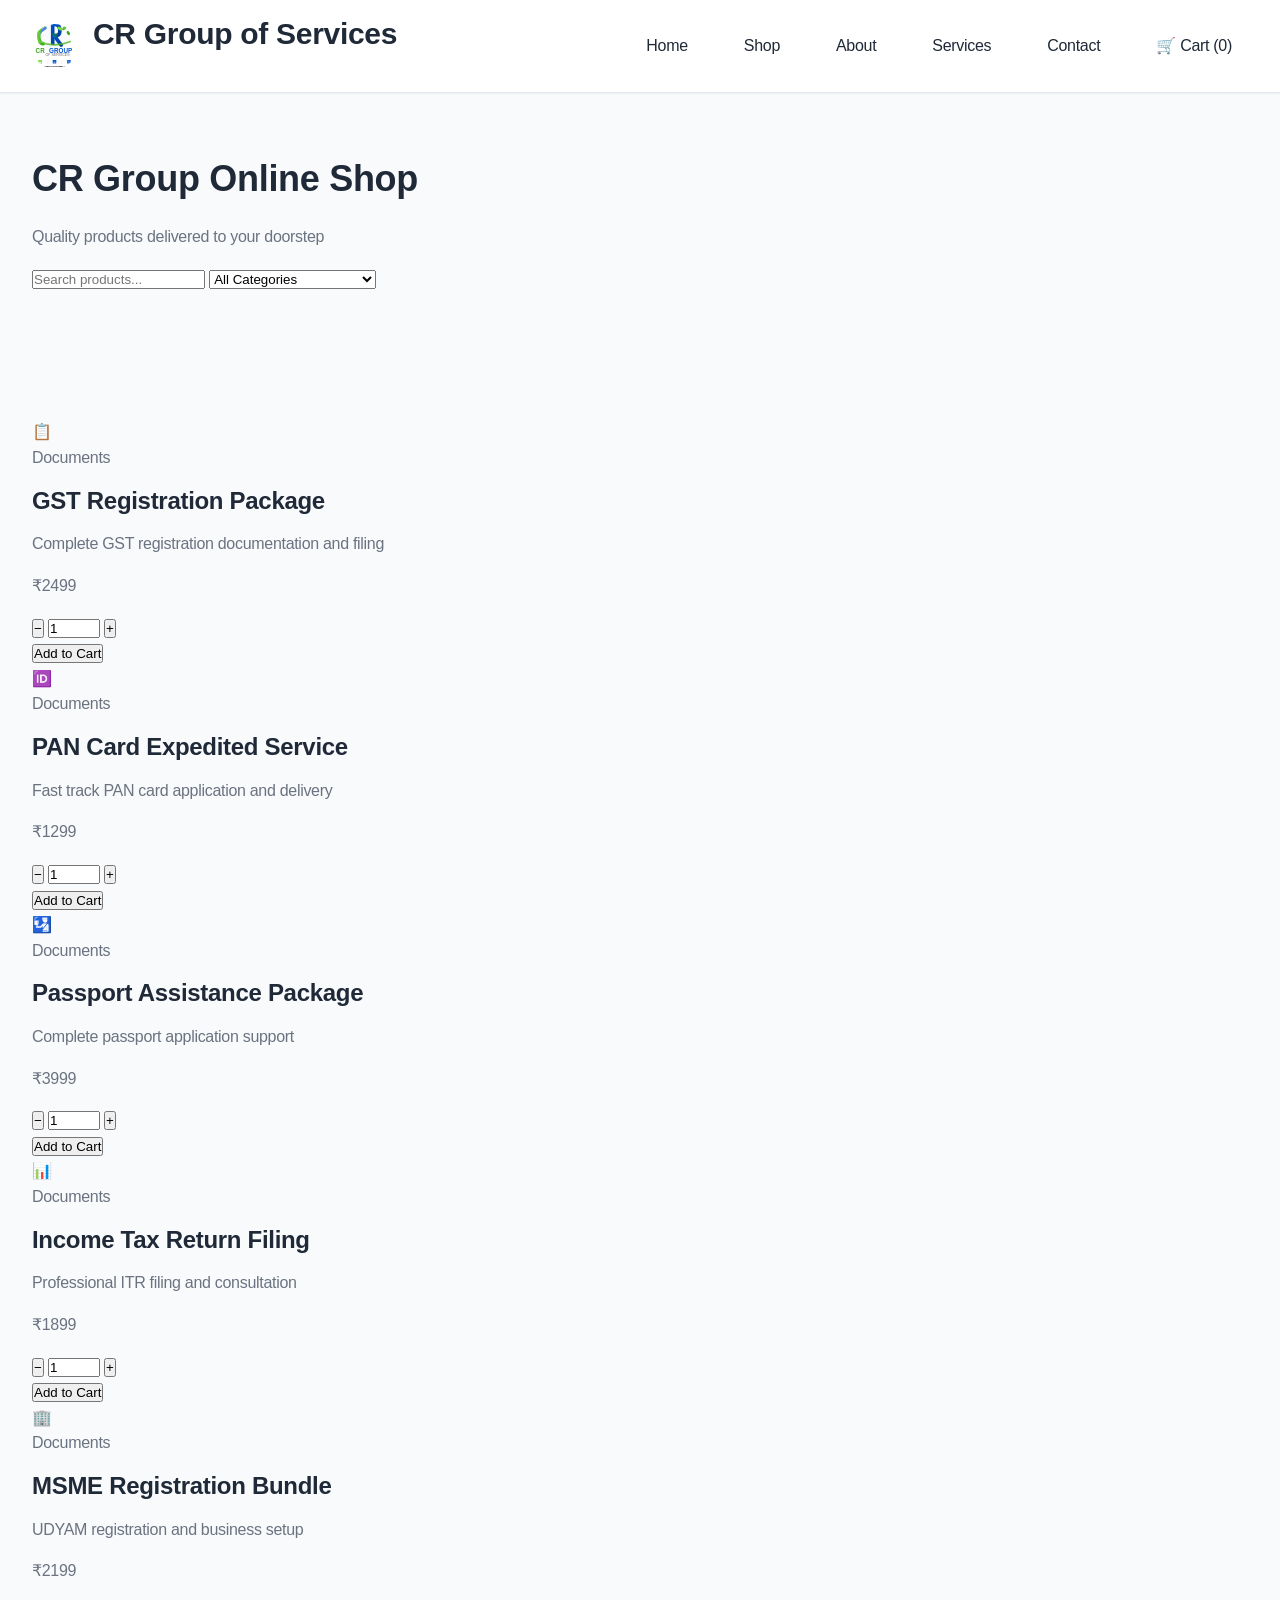
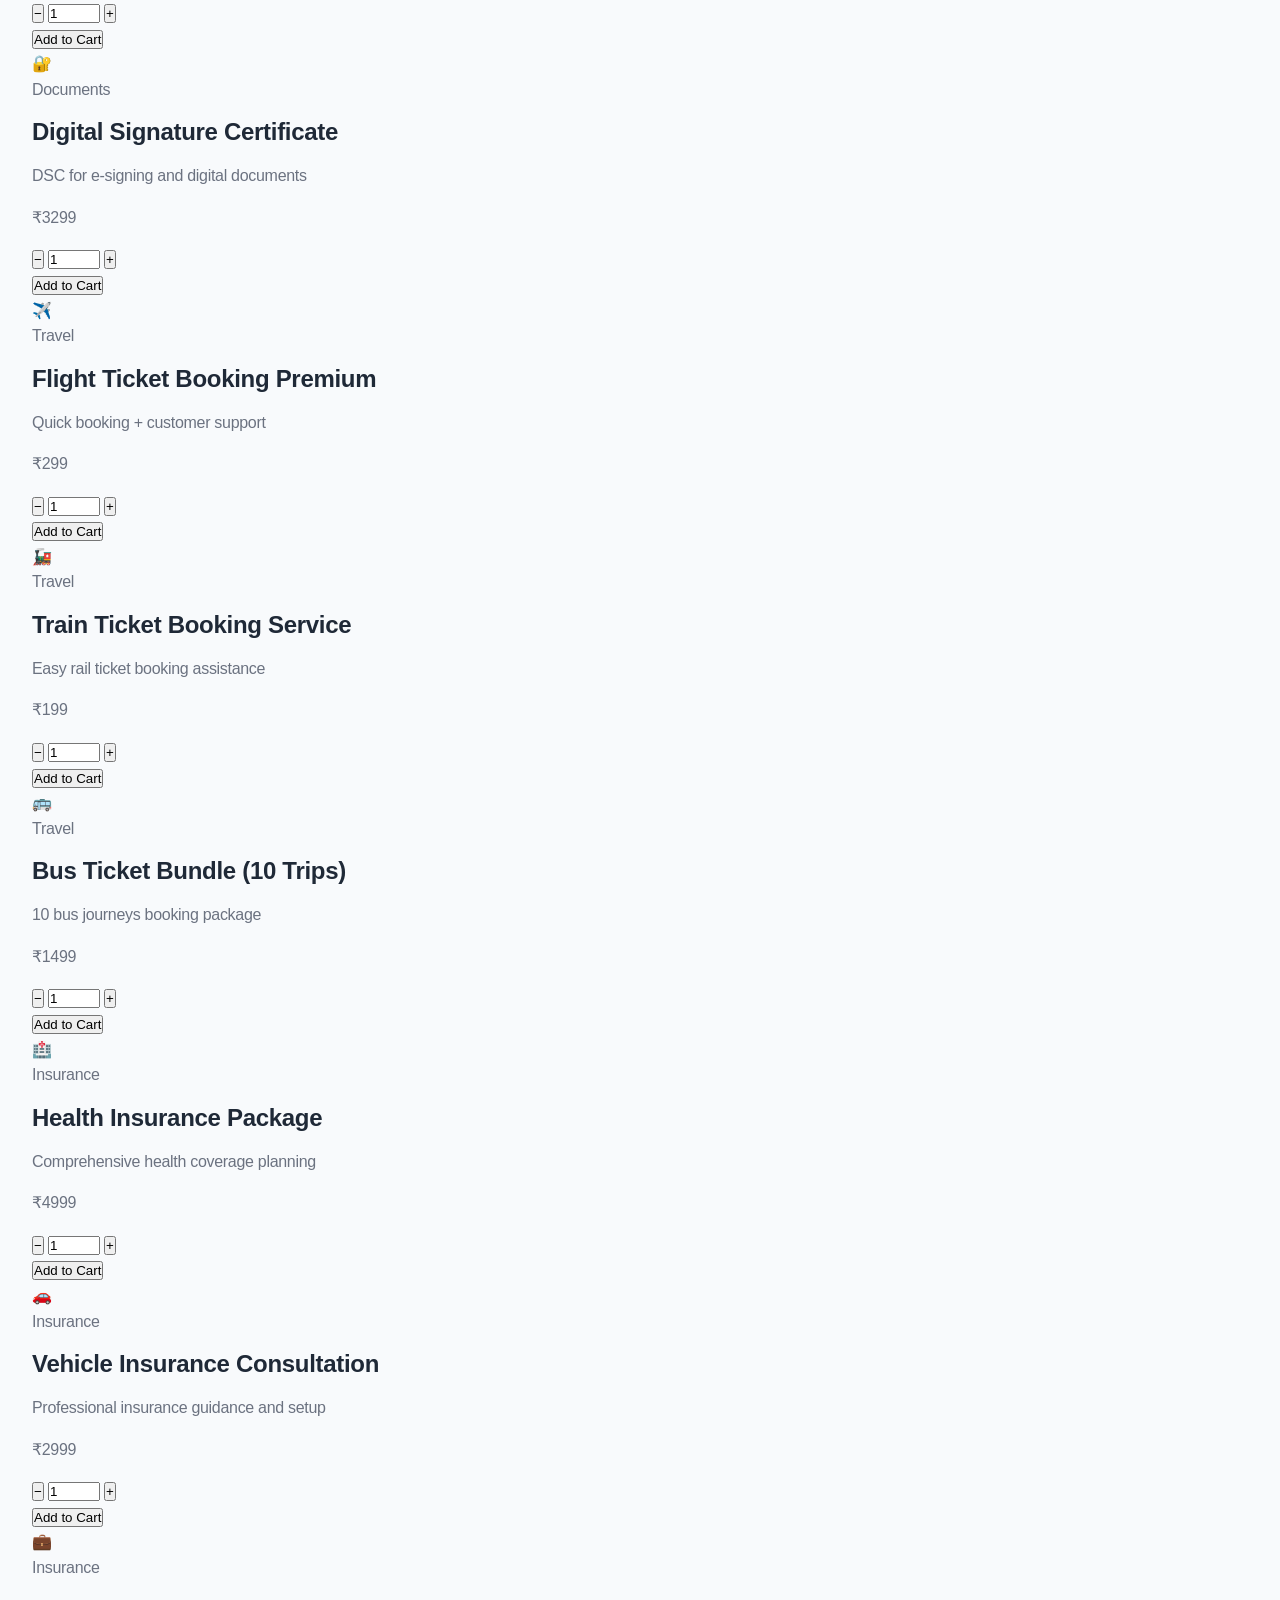
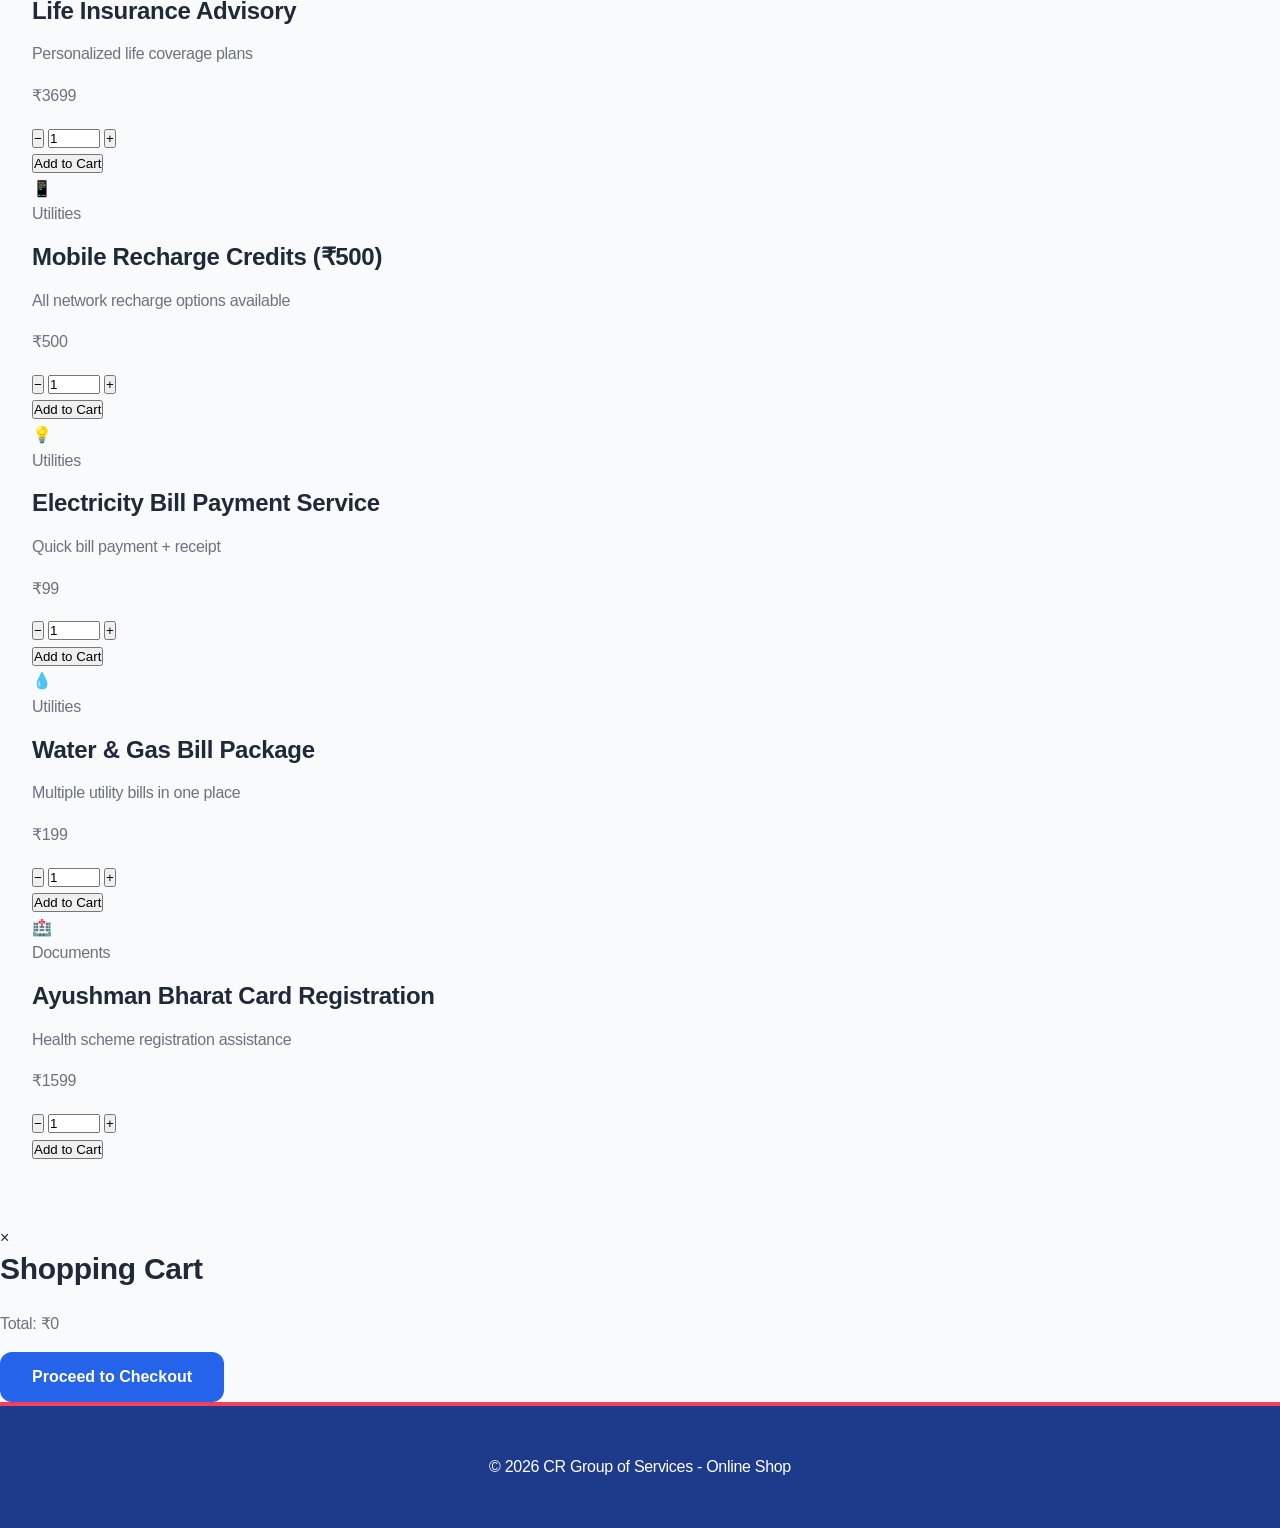
==== shop.html @ 5d63a28f "Add online shopping page with product listings and cart functionality" ====
<!DOCTYPE html>
<html lang="en">
<head>
<meta charset="UTF-8">
<meta name="viewport" content="width=device-width, initial-scale=1.0">
<title>Online Shop - CR Group of Services</title>
<link rel="stylesheet" href="style.css">
<link rel="stylesheet" href="shop.css">
</head>
<body>

<header>
    <div class="logo">
        <img src="logo.svg" alt="CR Group Logo">
        <h2>CR Group of Services</h2>
    </div>

    <nav>
        <a href="index.html">Home</a>
        <a href="shop.html">Shop</a>
        <a href="index.html#about">About</a>
        <a href="index.html#services">Services</a>
        <a href="index.html#contact">Contact</a>
        <a href="#" class="cart-link">🛒 Cart (<span id="cart-count">0</span>)</a>
    </nav>
</header>

<section class="shop-hero">
    <h1>CR Group Online Shop</h1>
    <p>Quality products delivered to your doorstep</p>
    
    <div class="search-filter">
        <input type="text" id="searchInput" placeholder="Search products..." class="search-box">
        <select id="categoryFilter" class="category-select">
            <option value="">All Categories</option>
            <option value="Documents">Government Documents</option>
            <option value="Travel">Travel & Tickets</option>
            <option value="Insurance">Insurance Services</option>
            <option value="Utilities">Utilities & Recharge</option>
        </select>
    </div>
</section>

<section class="shop-container">
    <div class="products-grid" id="productsGrid">
        <!-- Products will be loaded here by JavaScript -->
    </div>
</section>

<!-- Shopping Cart Modal -->
<div id="cartModal" class="modal">
    <div class="modal-content">
        <span class="close">&times;</span>
        <h2>Shopping Cart</h2>
        <div class="cart-items" id="cartItems">
            <!-- Cart items will be displayed here -->
        </div>
        <div class="cart-summary">
            <p class="cart-total">Total: ₹<span id="cartTotal">0</span></p>
            <button class="btn btn-primary" id="checkoutBtn">Proceed to Checkout</button>
        </div>
    </div>
</div>

<footer>
    © 2026 CR Group of Services - Online Shop
</footer>

<script src="shop.js"></script>

</body>
</html>
---- style.css ----
/* Professional Modern CSS - Inspired by Zepto & PayTM */

/* ============ CSS Variables ============ */
:root {
  /* Color Palette - Professional & Modern */
  --primary-blue: #1e3a8a;
  --primary-accent: #2563eb;
  --secondary-accent: #f43f5e;
  --success-green: #10b981;
  --warning-orange: #f97316;
  --light-grey: #f8fafc;
  --medium-grey: #e2e8f0;
  --dark-grey: #64748b;
  --text-dark: #1f2937;
  --text-light: #6b7280;
  --white: #ffffff;
  --shadow-sm: 0 1px 2px rgba(0, 0, 0, 0.05);
  --shadow-md: 0 4px 6px rgba(0, 0, 0, 0.1);
  --shadow-lg: 0 10px 25px rgba(0, 0, 0, 0.1);
  --transition: all 0.3s cubic-bezier(0.4, 0, 0.2, 1);

  /* Typography */
  --font-size-xs: 0.75rem;
  --font-size-sm: 0.875rem;
  --font-size-base: 1rem;
  --font-size-lg: 1.125rem;
  --font-size-xl: 1.25rem;
  --font-size-2xl: 1.5rem;
  --font-size-3xl: 1.875rem;
  --font-size-4xl: 2.25rem;

  --font-weight-regular: 400;
  --font-weight-medium: 500;
  --font-weight-semibold: 600;
  --font-weight-bold: 700;

  /* Spacing */
  --space-xs: 0.25rem;
  --space-sm: 0.5rem;
  --space-md: 1rem;
  --space-lg: 1.5rem;
  --space-xl: 2rem;
  --space-2xl: 3rem;
  --space-3xl: 4rem;

  /* Border Radius */
  --radius-sm: 0.375rem;
  --radius-md: 0.5rem;
  --radius-lg: 0.75rem;
  --radius-xl: 1rem;
  --radius-full: 9999px;
}

/* ============ Global Reset ============ */
* {
  margin: 0;
  padding: 0;
  box-sizing: border-box;
}

html {
  scroll-behavior: smooth;
  font-size: 16px;
}

body {
  font-family: -apple-system, BlinkMacSystemFont, 'Segoe UI', 'Roboto', 'Oxygen', 'Ubuntu', 'Cantarell', sans-serif;
  background-color: var(--light-grey);
  color: var(--text-dark);
  line-height: 1.6;
  letter-spacing: -0.3px;
}

/* ============ Typography ============ */
h1, h2, h3, h4, h5, h6 {
  line-height: 1.2;
  font-weight: var(--font-weight-bold);
  color: var(--text-dark);
}

h1 {
  font-size: var(--font-size-4xl);
  margin-bottom: var(--space-lg);
}

h2 {
  font-size: var(--font-size-3xl);
  margin-bottom: var(--space-lg);
}

h3 {
  font-size: var(--font-size-2xl);
  margin-bottom: var(--space-md);
}

p {
  font-size: var(--font-size-base);
  color: var(--text-light);
  margin-bottom: var(--space-md);
}

/* ============ Header ============ */
header {
  display: flex;
  justify-content: space-between;
  align-items: center;
  padding: var(--space-md) var(--space-xl);
  background: var(--white);
  box-shadow: var(--shadow-sm);
  position: sticky;
  top: 0;
  z-index: 1000;
  border-bottom: 1px solid var(--medium-grey);
}

.logo {
  display: flex;
  align-items: center;
  gap: var(--space-md);
  font-weight: var(--font-weight-bold);
  font-size: var(--font-size-xl);
  color: var(--primary-blue);
  text-decoration: none;
}

.logo img {
  width: 45px;
  height: 45px;
  border-radius: var(--radius-full);
  object-fit: cover;
}

/* ============ Navigation ============ */
nav {
  display: flex;
  gap: var(--space-lg);
  align-items: center;
}

nav a {
  color: var(--text-dark);
  text-decoration: none;
  font-weight: var(--font-weight-medium);
  font-size: var(--font-size-base);
  padding: var(--space-sm) var(--space-md);
  border-radius: var(--radius-md);
  transition: var(--transition);
  position: relative;
}

nav a::after {
  content: '';
  position: absolute;
  bottom: -2px;
  left: 0;
  width: 0;
  height: 2px;
  background-color: var(--primary-accent);
  transition: width 0.3s ease;
}

nav a:hover::after,
nav a:focus::after {
  width: 100%;
}

nav a:hover {
  color: var(--primary-accent);
}

nav a:focus-visible {
  outline: 2px solid var(--primary-accent);
  outline-offset: 2px;
}

/* ============ Hero Section ============ */
.hero {
  background: linear-gradient(135deg, var(--primary-blue) 0%, var(--primary-accent) 100%);
  color: var(--white);
  padding: var(--space-3xl) var(--space-xl);
  text-align: center;
  min-height: 500px;
  display: flex;
  flex-direction: column;
  justify-content: center;
  align-items: center;
  position: relative;
  overflow: hidden;
}

.hero::before {
  content: '';
  position: absolute;
  top: -50%;
  right: -10%;
  width: 500px;
  height: 500px;
  background: rgba(255, 255, 255, 0.1);
  border-radius: var(--radius-full);
  z-index: 0;
}

.hero > * {
  position: relative;
  z-index: 1;
}

.hero h1 {
  font-size: var(--font-size-4xl);
  margin-bottom: var(--space-lg);
  color: var(--white);
  font-weight: var(--font-weight-bold);
  letter-spacing: -1px;
}

.hero p {
  font-size: var(--font-size-lg);
  margin-bottom: var(--space-2xl);
  color: rgba(255, 255, 255, 0.9);
  max-width: 600px;
}

/* ============ Buttons ============ */
.btn {
  display: inline-flex;
  align-items: center;
  justify-content: center;
  gap: var(--space-sm);
  padding: var(--space-md) var(--space-xl);
  font-size: var(--font-size-base);
  font-weight: var(--font-weight-semibold);
  text-decoration: none;
  border-radius: var(--radius-lg);
  border: none;
  cursor: pointer;
  transition: var(--transition);
  min-height: 44px;
  box-shadow: var(--shadow-sm);
}

.btn-primary {
  background: var(--primary-accent);
  color: var(--white);
}

.btn-primary:hover {
  background: var(--primary-blue);
  box-shadow: var(--shadow-md);
  transform: translateY(-2px);
}

.btn-primary:active {
  transform: translateY(0);
}

.btn-secondary {
  background: var(--white);
  color: var(--primary-accent);
  border: 2px solid var(--primary-accent);
}

.btn-secondary:hover {
  background: var(--light-grey);
  box-shadow: var(--shadow-md);
}

.btn-submit {
  width: 100%;
  background: var(--primary-accent);
  color: var(--white);
  padding: var(--space-md) var(--space-xl);
}

.btn-submit:hover {
  background: var(--primary-blue);
  box-shadow: var(--shadow-md);
  transform: translateY(-2px);
}

.btn:focus-visible {
  outline: 2px solid var(--secondary-accent);
  outline-offset: 2px;
}

/* ============ Sections ============ */
section {
  padding: var(--space-3xl) var(--space-xl);
  max-width: 1400px;
  margin: 0 auto;
}

section h2 {
  text-align: center;
  margin-bottom: var(--space-2xl);
  color: var(--text-dark);
  position: relative;
  padding-bottom: var(--space-lg);
}

section h2::after {
  content: '';
  position: absolute;
  bottom: 0;
  left: 50%;
  transform: translateX(-50%);
  width: 60px;
  height: 4px;
  background: var(--primary-accent);
  border-radius: var(--radius-full);
}

/* ============ Services Grid ============ */
#services {
  display: grid;
  grid-template-columns: repeat(auto-fit, minmax(300px, 1fr));
  gap: var(--space-lg);
  margin-top: var(--space-2xl);
}

.service-box {
  background: var(--white);
  padding: var(--space-2xl);
  border-radius: var(--radius-lg);
  box-shadow: var(--shadow-sm);
  text-align: center;
  transition: var(--transition);
  border: 1px solid var(--medium-grey);
  display: flex;
  flex-direction: column;
  gap: var(--space-md);
  cursor: pointer;
}

.service-box:hover {
  transform: translateY(-8px);
  box-shadow: var(--shadow-lg);
  border-color: var(--primary-accent);
}

.service-box h3 {
  color: var(--primary-blue);
  font-size: var(--font-size-xl);
  margin: 0;
}

.service-box p {
  color: var(--text-light);
  font-size: var(--font-size-sm);
  margin: 0;
}

/* ============ Payment Section ============ */
#payment {
  background: var(--light-grey);
}

#payment > p {
  text-align: center;
  color: var(--text-light);
  margin-bottom: var(--space-2xl);
  font-size: var(--font-size-lg);
}

.payment-options {
  display: grid;
  grid-template-columns: repeat(auto-fit, minmax(250px, 1fr));
  gap: var(--space-lg);
  margin-top: var(--space-2xl);
}

.payment-box {
  background: var(--white);
  padding: var(--space-2xl);
  border-radius: var(--radius-lg);
  box-shadow: var(--shadow-sm);
  text-align: center;
  transition: var(--transition);
  border: 2px solid transparent;
}

.payment-box:hover {
  transform: translateY(-8px);
  border-color: var(--primary-accent);
  box-shadow: var(--shadow-lg);
}

.payment-icon {
  font-size: 48px;
  margin-bottom: var(--space-md);
}

.payment-box h3 {
  color: var(--primary-blue);
  margin-bottom: var(--space-sm);
  font-size: var(--font-size-xl);
}

.payment-box p {
  color: var(--text-light);
  font-size: var(--font-size-sm);
  margin-bottom: var(--space-lg);
}

.payment-btn {
  display: inline-block;
  background: linear-gradient(135deg, var(--primary-accent), var(--primary-blue));
  color: var(--white);
  padding: var(--space-md) var(--space-lg);
  text-decoration: none;
  border-radius: var(--radius-lg);
  font-weight: var(--font-weight-semibold);
  font-size: var(--font-size-sm);
  transition: var(--transition);
}

.payment-btn:hover {
  box-shadow: var(--shadow-md);
  transform: translateY(-2px);
}

/* ============ Service Request Form ============ */
#service-request {
  background: var(--white);
}

#service-request > p {
  text-align: center;
  color: var(--text-light);
  margin-bottom: var(--space-2xl);
  font-size: var(--font-size-lg);
}

.service-form {
  max-width: 600px;
  margin: 0 auto;
  background: var(--white);
  padding: var(--space-2xl);
  border-radius: var(--radius-lg);
  box-shadow: var(--shadow-md);
  border: 1px solid var(--medium-grey);
}

.form-group {
  margin-bottom: var(--space-lg);
}

.form-group label {
  display: block;
  margin-bottom: var(--space-sm);
  font-weight: var(--font-weight-semibold);
  color: var(--primary-blue);
  font-size: var(--font-size-base);
}

.form-group input,
.form-group select,
.form-group textarea {
  width: 100%;
  padding: var(--space-md);
  border: 1px solid var(--medium-grey);
  border-radius: var(--radius-md);
  font-family: inherit;
  font-size: var(--font-size-base);
  transition: var(--transition);
  background: var(--white);
  color: var(--text-dark);
}

.form-group input::placeholder,
.form-group textarea::placeholder {
  color: var(--dark-grey);
}

.form-group input:focus,
.form-group select:focus,
.form-group textarea:focus {
  outline: none;
  border-color: var(--primary-accent);
  box-shadow: 0 0 0 3px rgba(37, 99, 235, 0.1);
}

.form-group textarea {
  resize: vertical;
}

.success-message {
  background: #d4edda;
  color: #155724;
  padding: var(--space-lg);
  border-radius: var(--radius-md);
  margin-top: var(--space-lg);
  text-align: center;
  border: 1px solid #c3e6cb;
  font-weight: var(--font-weight-semibold);
  font-size: var(--font-size-base);
}

/* ============ Contact Section ============ */
#contact {
  background: var(--light-grey);
  text-align: center;
}

#contact h2 {
  margin-bottom: var(--space-2xl);
}

#contact p {
  font-size: var(--font-size-lg);
  margin-bottom: var(--space-md);
  color: var(--text-dark);
}

/* ============ Footer ============ */
footer {
  background: var(--primary-blue);
  color: var(--white);
  padding: var(--space-2xl) var(--space-xl);
  margin-top: auto;
  text-align: center;
  border-top: 4px solid var(--secondary-accent);
}

footer p {
  color: rgba(255, 255, 255, 0.9);
  margin-bottom: var(--space-md);
}

/* ============ Responsive Design ============ */
@media (max-width: 1024px) {
  section {
    padding: var(--space-2xl) var(--space-lg);
  }

  .hero {
    padding: var(--space-2xl) var(--space-lg);
    min-height: 400px;
  }

  .hero h1 {
    font-size: var(--font-size-3xl);
  }
}

@media (max-width: 768px) {
  header {
    flex-direction: column;
    gap: var(--space-md);
    padding: var(--space-md);
  }

  nav {
    flex-wrap: wrap;
    justify-content: center;
    gap: var(--space-md);
  }

  nav a {
    font-size: var(--font-size-sm);
    padding: var(--space-sm);
  }

  .hero {
    padding: var(--space-2xl) var(--space-md);
    min-height: 300px;
  }

  .hero h1 {
    font-size: var(--font-size-2xl);
  }

  .hero p {
    font-size: var(--font-size-base);
  }

  #services {
    grid-template-columns: 1fr;
    gap: var(--space-md);
  }

  .service-box {
    padding: var(--space-lg);
  }

  .payment-options {
    grid-template-columns: repeat(auto-fit, minmax(200px, 1fr));
  }

  .service-form {
    padding: var(--space-lg);
  }

  section {
    padding: var(--space-2xl) var(--space-md);
  }
}

@media (max-width: 480px) {
  .logo {
    font-size: var(--font-size-lg);
  }

  h1 {
    font-size: var(--font-size-2xl);
  }

  h2 {
    font-size: var(--font-size-xl);
  }

  .btn {
    padding: var(--space-md) var(--space-lg);
    font-size: var(--font-size-sm);
  }

  nav a {
    display: block;
    width: 100%;
  }

  .payment-options {
    grid-template-columns: 1fr;
  }

  .payment-icon {
    font-size: 36px;
  }
}
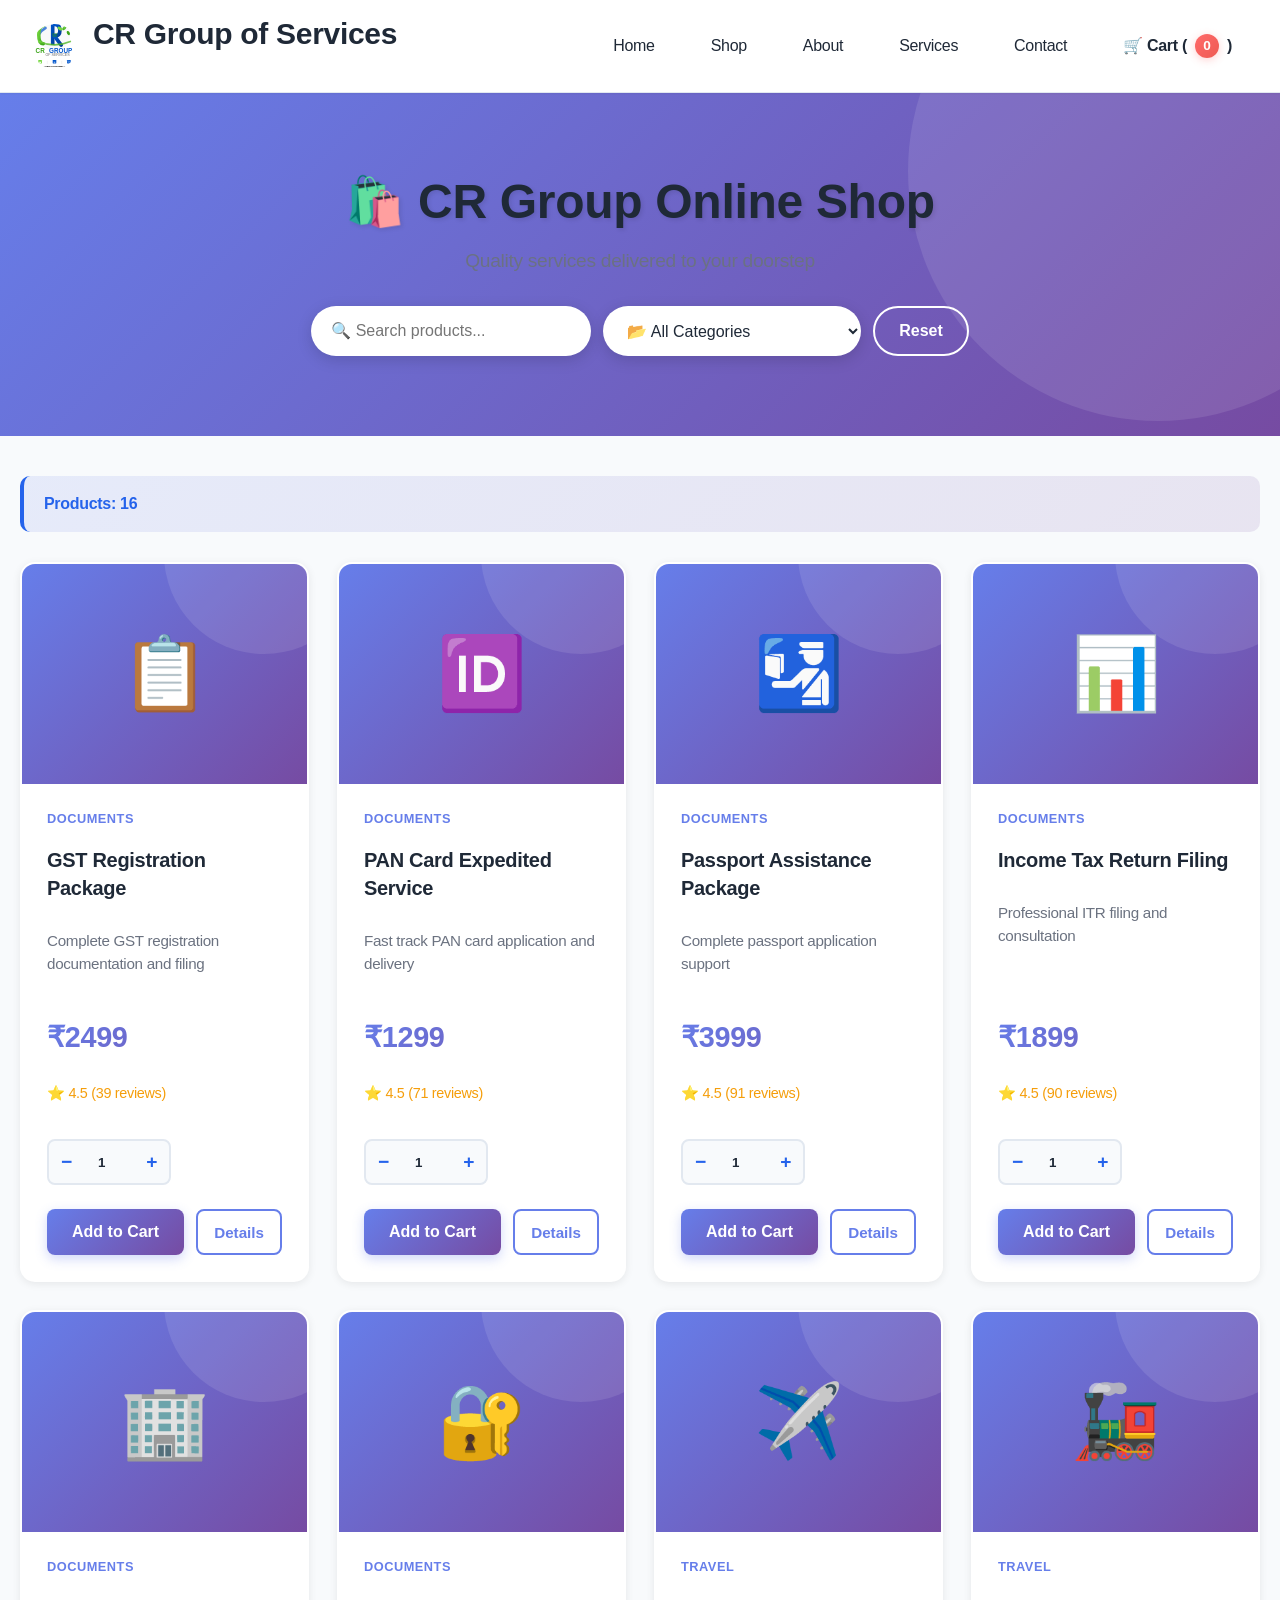
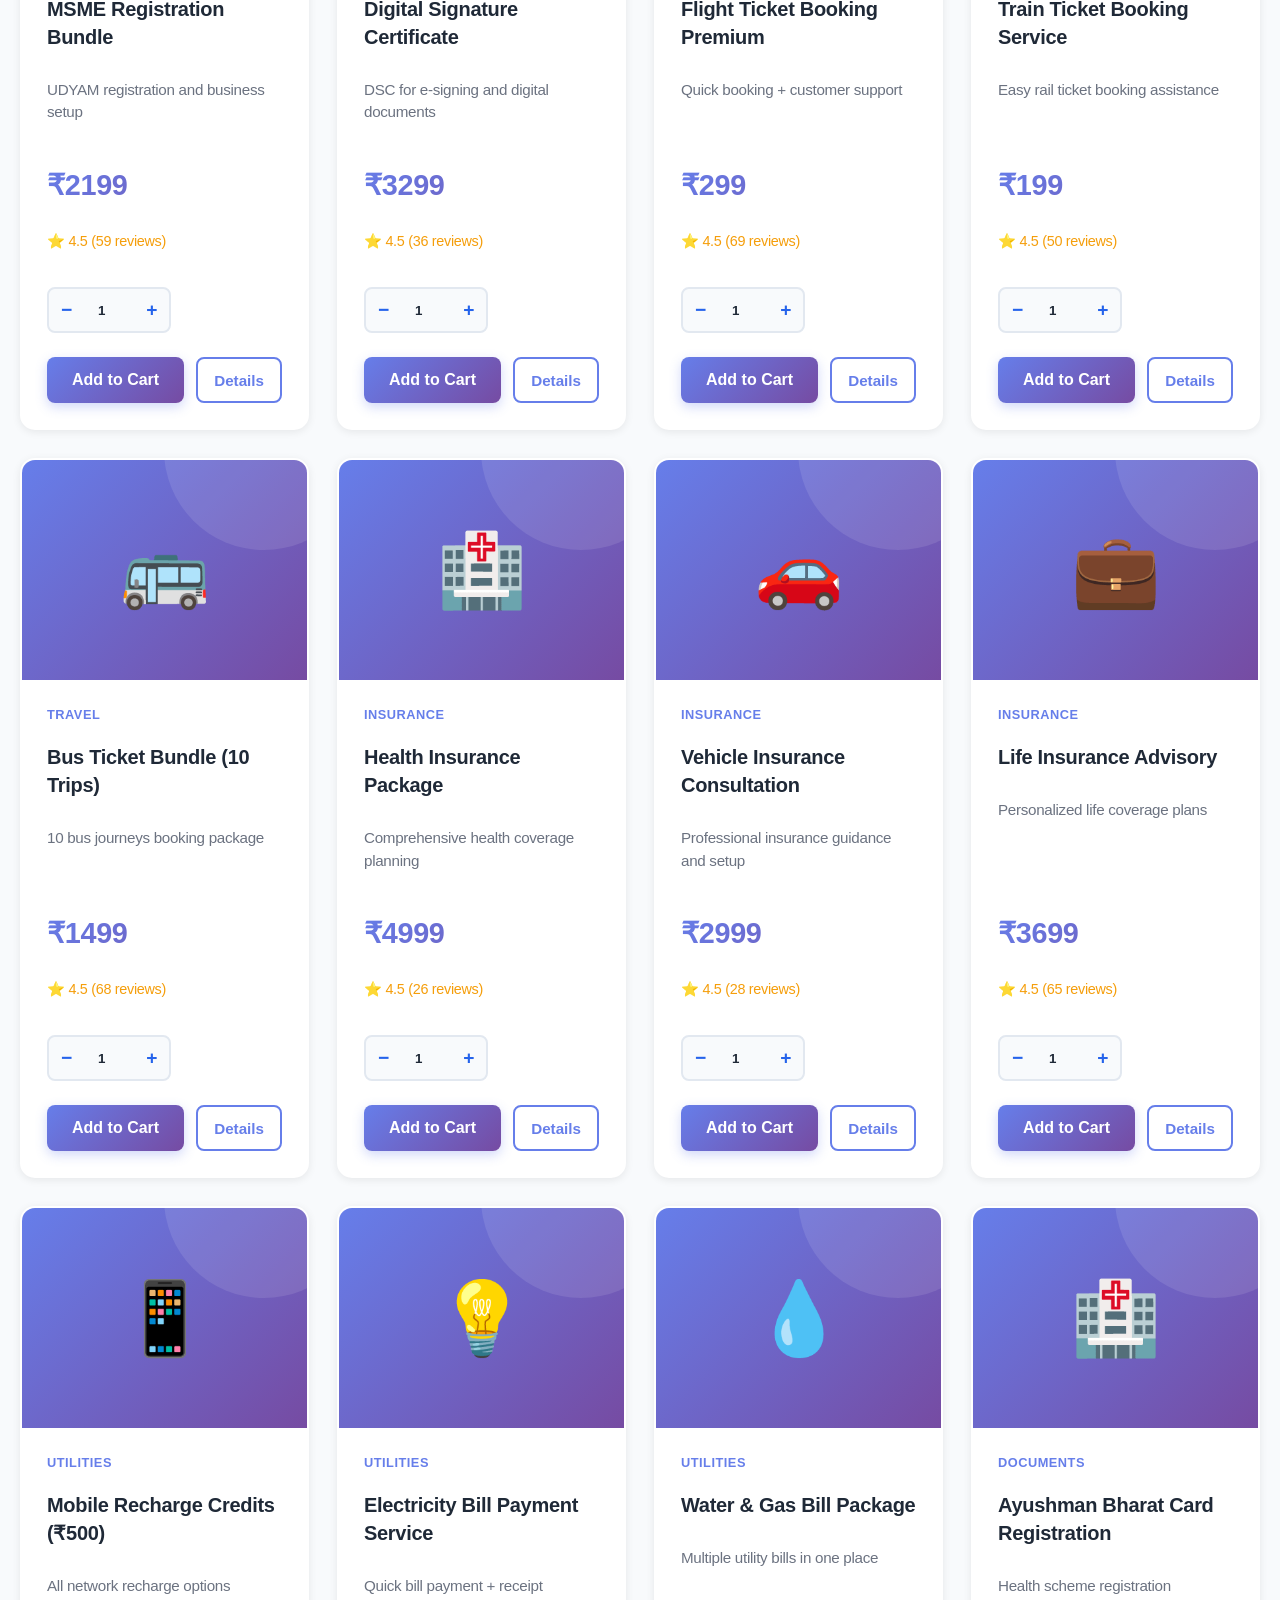
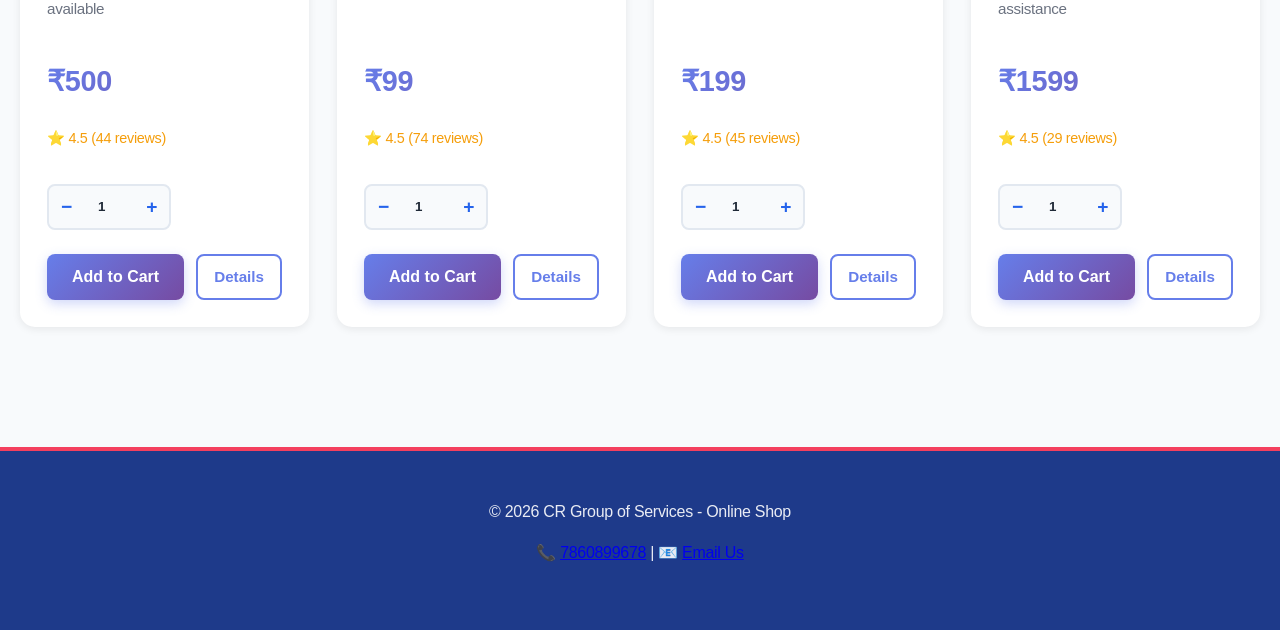
==== commit 21d68cbc: "✨ Major shop enhancement: Modern UI, improved functionality, product details modal, GST calculation," ====
--- a/shop.html
+++ b/shop.html
@@ -17,31 +17,36 @@
 
     <nav>
         <a href="index.html">Home</a>
-        <a href="shop.html">Shop</a>
+        <a href="shop.html" class="active">Shop</a>
         <a href="index.html#about">About</a>
         <a href="index.html#services">Services</a>
         <a href="index.html#contact">Contact</a>
-        <a href="#" class="cart-link">🛒 Cart (<span id="cart-count">0</span>)</a>
+        <a href="#" class="cart-link" id="cartLink">🛒 Cart (<span id="cart-count">0</span>)</a>
     </nav>
 </header>
 
 <section class="shop-hero">
-    <h1>CR Group Online Shop</h1>
-    <p>Quality products delivered to your doorstep</p>
+    <h1>🛍️ CR Group Online Shop</h1>
+    <p>Quality services delivered to your doorstep</p>
     
     <div class="search-filter">
-        <input type="text" id="searchInput" placeholder="Search products..." class="search-box">
+        <input type="text" id="searchInput" placeholder="🔍 Search products..." class="search-box">
         <select id="categoryFilter" class="category-select">
-            <option value="">All Categories</option>
-            <option value="Documents">Government Documents</option>
-            <option value="Travel">Travel & Tickets</option>
-            <option value="Insurance">Insurance Services</option>
-            <option value="Utilities">Utilities & Recharge</option>
+            <option value="">📂 All Categories</option>
+            <option value="Documents">📋 Government Documents</option>
+            <option value="Travel">✈️ Travel & Tickets</option>
+            <option value="Insurance">🏥 Insurance Services</option>
+            <option value="Utilities">💡 Utilities & Recharge</option>
         </select>
+        <button class="filter-reset-btn" id="resetFilters">Reset</button>
     </div>
 </section>
 
 <section class="shop-container">
+    <div class="shop-stats">
+        <span id="productCount">Products: 0</span>
+    </div>
+    
     <div class="products-grid" id="productsGrid">
         <!-- Products will be loaded here by JavaScript -->
     </div>
@@ -50,23 +55,46 @@
 <!-- Shopping Cart Modal -->
 <div id="cartModal" class="modal">
     <div class="modal-content">
-        <span class="close">&times;</span>
-        <h2>Shopping Cart</h2>
+        <div class="modal-header">
+            <h2>🛒 Shopping Cart</h2>
+            <span class="close">&times;</span>
+        </div>
         <div class="cart-items" id="cartItems">
             <!-- Cart items will be displayed here -->
         </div>
         <div class="cart-summary">
-            <p class="cart-total">Total: ₹<span id="cartTotal">0</span></p>
-            <button class="btn btn-primary" id="checkoutBtn">Proceed to Checkout</button>
+            <div class="summary-line">
+                <span>Subtotal:</span>
+                <span>₹<span id="cartSubtotal">0</span></span>
+            </div>
+            <div class="summary-line">
+                <span>Tax (GST 5%):</span>
+                <span>₹<span id="cartTax">0</span></span>
+            </div>
+            <div class="summary-line total">
+                <span>Total:</span>
+                <span>₹<span id="cartTotal">0</span></span>
+            </div>
+            <button class="btn btn-primary" id="checkoutBtn" style="width: 100%; margin-top: 20px;">Proceed to Checkout</button>
+            <button class="btn btn-secondary" id="continueShopping" style="width: 100%; margin-top: 10px;">Continue Shopping</button>
         </div>
     </div>
 </div>
 
+<!-- Product Details Modal -->
+<div id="detailsModal" class="modal">
+    <div class="modal-content product-details-modal">
+        <span class="close">&times;</span>
+        <div id="productDetails"></div>
+    </div>
+</div>
+
 <footer>
-    © 2026 CR Group of Services - Online Shop
+    <p>&copy; 2026 CR Group of Services - Online Shop</p>
+    <p>📞 <a href="tel:917860899678">7860899678</a> | 📧 <a href="mailto:rgroupofcompanies000017@gmail.com">Email Us</a></p>
 </footer>
 
 <script src="shop.js"></script>
 
 </body>
-</html>
+</html>
--- a/shop.css
+++ b/shop.css
@@ -0,0 +1,749 @@
+/* Enhanced Shopping Page Styles */
+
+:root {
+    --primary-color: #2563eb;
+    --secondary-color: #764ba2;
+    --accent-color: #f43f5e;
+    --success-color: #10b981;
+    --warning-color: #f97316;
+    --light-bg: #f8fafc;
+    --border-color: #e2e8f0;
+    --text-dark: #1f2937;
+    --text-light: #6b7280;
+}
+
+* {
+    margin: 0;
+    padding: 0;
+    box-sizing: border-box;
+}
+
+/* ============ Shop Hero Section ============ */
+.shop-hero {
+    background: linear-gradient(135deg, #667eea 0%, #764ba2 100%);
+    color: white;
+    padding: 80px 20px;
+    text-align: center;
+    margin-bottom: 40px;
+    position: relative;
+    overflow: hidden;
+}
+
+.shop-hero::before {
+    content: '';
+    position: absolute;
+    top: -50%;
+    right: -10%;
+    width: 500px;
+    height: 500px;
+    background: rgba(255, 255, 255, 0.1);
+    border-radius: 50%;
+    z-index: 0;
+}
+
+.shop-hero > * {
+    position: relative;
+    z-index: 1;
+}
+
+.shop-hero h1 {
+    font-size: 3rem;
+    margin-bottom: 15px;
+    font-weight: 700;
+    text-shadow: 2px 2px 4px rgba(0, 0, 0, 0.1);
+}
+
+.shop-hero p {
+    font-size: 1.2rem;
+    margin-bottom: 30px;
+    opacity: 0.95;
+}
+
+/* ============ Search & Filter Section ============ */
+.search-filter {
+    display: flex;
+    gap: 12px;
+    justify-content: center;
+    flex-wrap: wrap;
+    max-width: 900px;
+    margin: 0 auto;
+}
+
+.search-box {
+    padding: 14px 20px;
+    border: none;
+    border-radius: 50px;
+    font-size: 1rem;
+    min-width: 280px;
+    box-shadow: 0 4px 15px rgba(0, 0, 0, 0.15);
+    background: white;
+    color: var(--text-dark);
+    transition: all 0.3s ease;
+}
+
+.search-box:focus {
+    outline: none;
+    box-shadow: 0 6px 20px rgba(0, 0, 0, 0.2);
+    transform: translateY(-2px);
+}
+
+.category-select {
+    padding: 14px 20px;
+    border: none;
+    border-radius: 50px;
+    font-size: 1rem;
+    background-color: white;
+    cursor: pointer;
+    box-shadow: 0 4px 15px rgba(0, 0, 0, 0.15);
+    color: var(--text-dark);
+    font-weight: 500;
+    transition: all 0.3s ease;
+}
+
+.category-select:hover {
+    box-shadow: 0 6px 20px rgba(0, 0, 0, 0.2);
+}
+
+.category-select:focus {
+    outline: none;
+}
+
+.filter-reset-btn {
+    padding: 14px 24px;
+    border: 2px solid white;
+    background: transparent;
+    color: white;
+    border-radius: 50px;
+    font-size: 1rem;
+    font-weight: 600;
+    cursor: pointer;
+    transition: all 0.3s ease;
+}
+
+.filter-reset-btn:hover {
+    background: white;
+    color: #667eea;
+    transform: translateY(-2px);
+}
+
+/* ============ Shop Container & Stats ============ */
+.shop-container {
+    max-width: 1300px;
+    margin: 0 auto;
+    padding: 0 20px 80px 20px;
+}
+
+.shop-stats {
+    margin-bottom: 30px;
+    padding: 15px 20px;
+    background: linear-gradient(135deg, #667eea20 0%, #764ba220 100%);
+    border-radius: 10px;
+    font-weight: 600;
+    color: var(--primary-color);
+    border-left: 4px solid var(--primary-color);
+}
+
+/* ============ Products Grid ============ */
+.products-grid {
+    display: grid;
+    grid-template-columns: repeat(auto-fill, minmax(280px, 1fr));
+    gap: 28px;
+    margin-bottom: 40px;
+}
+
+.product-card {
+    background: white;
+    border-radius: 15px;
+    overflow: hidden;
+    box-shadow: 0 2px 8px rgba(0, 0, 0, 0.08);
+    transition: all 0.4s cubic-bezier(0.4, 0, 0.2, 1);
+    display: flex;
+    flex-direction: column;
+    cursor: pointer;
+    border: 2px solid transparent;
+    position: relative;
+}
+
+.product-card:hover {
+    transform: translateY(-10px);
+    box-shadow: 0 12px 30px rgba(0, 0, 0, 0.15);
+    border-color: #667eea;
+}
+
+.product-card::after {
+    content: '';
+    position: absolute;
+    top: 0;
+    left: 0;
+    right: 0;
+    bottom: 0;
+    background: linear-gradient(135deg, rgba(102, 126, 234, 0.05), rgba(118, 75, 162, 0.05));
+    opacity: 0;
+    transition: opacity 0.3s ease;
+    pointer-events: none;
+    border-radius: 15px;
+}
+
+.product-card:hover::after {
+    opacity: 1;
+}
+
+.product-image {
+    width: 100%;
+    height: 220px;
+    background: linear-gradient(135deg, #667eea 0%, #764ba2 100%);
+    display: flex;
+    align-items: center;
+    justify-content: center;
+    font-size: 4.5rem;
+    color: white;
+    position: relative;
+    overflow: hidden;
+}
+
+.product-image::before {
+    content: '';
+    position: absolute;
+    top: -50%;
+    right: -20%;
+    width: 200px;
+    height: 200px;
+    background: rgba(255, 255, 255, 0.1);
+    border-radius: 50%;
+}
+
+.product-info {
+    padding: 25px;
+    flex-grow: 1;
+    display: flex;
+    flex-direction: column;
+    gap: 12px;
+}
+
+.product-category {
+    font-size: 0.8rem;
+    color: #667eea;
+    font-weight: 700;
+    margin-bottom: 5px;
+    text-transform: uppercase;
+    letter-spacing: 0.5px;
+}
+
+.product-name {
+    font-size: 1.25rem;
+    font-weight: 700;
+    color: var(--text-dark);
+    line-height: 1.4;
+}
+
+.product-description {
+    font-size: 0.95rem;
+    color: var(--text-light);
+    flex-grow: 1;
+    line-height: 1.5;
+}
+
+.product-price {
+    font-size: 1.8rem;
+    font-weight: 800;
+    background: linear-gradient(135deg, #667eea 0%, #764ba2 100%);
+    -webkit-background-clip: text;
+    -webkit-text-fill-color: transparent;
+    background-clip: text;
+    margin: 10px 0;
+}
+
+.product-rating {
+    font-size: 0.9rem;
+    color: #f59e0b;
+    margin-bottom: 10px;
+}
+
+.product-actions {
+    display: flex;
+    gap: 12px;
+    margin-top: 12px;
+}
+
+/* ============ Quantity Selector ============ */
+.quantity-selector {
+    display: flex;
+    align-items: center;
+    border: 2px solid var(--border-color);
+    border-radius: 8px;
+    overflow: hidden;
+    background: var(--light-bg);
+}
+
+.qty-btn {
+    background: transparent;
+    border: none;
+    padding: 10px 12px;
+    cursor: pointer;
+    font-weight: bold;
+    color: var(--primary-color);
+    transition: all 0.2s ease;
+    font-size: 1.2rem;
+}
+
+.qty-btn:hover {
+    background: var(--border-color);
+    transform: scale(1.1);
+}
+
+.qty-input {
+    border: none;
+    width: 50px;
+    text-align: center;
+    padding: 8px 0;
+    font-weight: 700;
+    background: transparent;
+    color: var(--text-dark);
+}
+
+.qty-input:focus {
+    outline: none;
+}
+
+/* ============ Add to Cart Button ============ */
+.add-to-cart-btn {
+    flex: 1;
+    padding: 14px 20px;
+    background: linear-gradient(135deg, #667eea 0%, #764ba2 100%);
+    color: white;
+    border: none;
+    border-radius: 8px;
+    font-size: 1rem;
+    font-weight: 700;
+    cursor: pointer;
+    transition: all 0.3s ease;
+    box-shadow: 0 4px 12px rgba(102, 126, 234, 0.3);
+    position: relative;
+    overflow: hidden;
+}
+
+.add-to-cart-btn::before {
+    content: '';
+    position: absolute;
+    top: 50%;
+    left: 50%;
+    width: 0;
+    height: 0;
+    background: rgba(255, 255, 255, 0.3);
+    border-radius: 50%;
+    transform: translate(-50%, -50%);
+    transition: width 0.6s, height 0.6s;
+}
+
+.add-to-cart-btn:hover {
+    transform: translateY(-3px);
+    box-shadow: 0 8px 20px rgba(102, 126, 234, 0.4);
+}
+
+.add-to-cart-btn:hover::before {
+    width: 300px;
+    height: 300px;
+}
+
+.add-to-cart-btn:active {
+    transform: translateY(-1px);
+}
+
+.view-details-btn {
+    padding: 12px 16px;
+    background: white;
+    color: #667eea;
+    border: 2px solid #667eea;
+    border-radius: 8px;
+    font-size: 0.95rem;
+    font-weight: 600;
+    cursor: pointer;
+    transition: all 0.3s ease;
+}
+
+.view-details-btn:hover {
+    background: #667eea;
+    color: white;
+}
+
+/* ============ Modal Styles ============ */
+.modal {
+    display: none;
+    position: fixed;
+    z-index: 1000;
+    left: 0;
+    top: 0;
+    width: 100%;
+    height: 100%;
+    background-color: rgba(0, 0, 0, 0.6);
+    animation: fadeIn 0.3s ease;
+    backdrop-filter: blur(4px);
+}
+
+@keyframes fadeIn {
+    from { opacity: 0; }
+    to { opacity: 1; }
+}
+
+.modal-content {
+    background-color: white;
+    margin: 5% auto;
+    padding: 30px;
+    border-radius: 15px;
+    width: 90%;
+    max-width: 650px;
+    max-height: 80vh;
+    overflow-y: auto;
+    animation: slideIn 0.3s ease;
+    box-shadow: 0 20px 60px rgba(0, 0, 0, 0.3);
+}
+
+@keyframes slideIn {
+    from {
+        transform: translateY(-50px);
+        opacity: 0;
+    }
+    to {
+        transform: translateY(0);
+        opacity: 1;
+    }
+}
+
+.modal-header {
+    display: flex;
+    justify-content: space-between;
+    align-items: center;
+    margin-bottom: 25px;
+    border-bottom: 2px solid var(--border-color);
+    padding-bottom: 15px;
+}
+
+.modal-header h2 {
+    margin: 0;
+    color: var(--text-dark);
+    font-size: 1.8rem;
+}
+
+.close {
+    color: var(--text-light);
+    float: right;
+    font-size: 32px;
+    font-weight: bold;
+    cursor: pointer;
+    transition: color 0.3s ease;
+    line-height: 1;
+}
+
+.close:hover,
+.close:focus {
+    color: var(--text-dark);
+}
+
+/* ============ Cart Items ============ */
+.cart-items {
+    margin: 20px 0;
+    max-height: 400px;
+    overflow-y: auto;
+    padding: 10px;
+    border-radius: 10px;
+}
+
+.cart-item {
+    display: flex;
+    justify-content: space-between;
+    align-items: center;
+    padding: 18px;
+    border: 1px solid var(--border-color);
+    border-radius: 10px;
+    margin-bottom: 15px;
+    background: var(--light-bg);
+    transition: all 0.3s ease;
+}
+
+.cart-item:hover {
+    box-shadow: 0 4px 12px rgba(0, 0, 0, 0.08);
+    border-color: #667eea;
+}
+
+.cart-item-info {
+    flex-grow: 1;
+}
+
+.cart-item-name {
+    font-weight: 700;
+    margin-bottom: 6px;
+    color: var(--text-dark);
+    font-size: 1.05rem;
+}
+
+.cart-item-price {
+    color: #667eea;
+    font-weight: 600;
+    font-size: 1.1rem;
+}
+
+.cart-item-qty {
+    margin: 0 20px;
+    display: flex;
+    align-items: center;
+    gap: 10px;
+}
+
+.cart-item-qty span {
+    font-weight: 700;
+    min-width: 30px;
+    text-align: center;
+}
+
+.remove-btn {
+    background: linear-gradient(135deg, #ff6b6b 0%, #ee5a52 100%);
+    color: white;
+    border: none;
+    padding: 10px 14px;
+    border-radius: 6px;
+    cursor: pointer;
+    font-size: 0.9rem;
+    font-weight: 600;
+    transition: all 0.3s ease;
+    box-shadow: 0 2px 8px rgba(255, 107, 107, 0.2);
+}
+
+.remove-btn:hover {
+    transform: scale(1.05);
+    box-shadow: 0 4px 12px rgba(255, 107, 107, 0.3);
+}
+
+.cart-empty {
+    text-align: center;
+    padding: 60px 30px;
+    color: var(--text-light);
+}
+
+.cart-empty-icon {
+    font-size: 4rem;
+    margin-bottom: 15px;
+}
+
+/* ============ Cart Summary ============ */
+.cart-summary {
+    margin-top: 25px;
+    padding: 20px;
+    border-top: 3px solid #667eea;
+    border-radius: 10px;
+    background: linear-gradient(135deg, rgba(102, 126, 234, 0.05), rgba(118, 75, 162, 0.05));
+}
+
+.summary-line {
+    display: flex;
+    justify-content: space-between;
+    align-items: center;
+    padding: 10px 0;
+    font-size: 1.05rem;
+    color: var(--text-dark);
+    font-weight: 500;
+}
+
+.summary-line.total {
+    font-size: 1.4rem;
+    font-weight: 800;
+    color: #667eea;
+    padding-top: 15px;
+    border-top: 2px solid var(--border-color);
+    margin-top: 15px;
+}
+
+/* ============ Product Details Modal ============ */
+.product-details-modal {
+    max-width: 800px;
+}
+
+.product-details {
+    display: grid;
+    grid-template-columns: 1fr 1fr;
+    gap: 40px;
+}
+
+.details-image {
+    width: 100%;
+    height: 400px;
+    background: linear-gradient(135deg, #667eea 0%, #764ba2 100%);
+    border-radius: 12px;
+    display: flex;
+    align-items: center;
+    justify-content: center;
+    font-size: 6rem;
+}
+
+.details-info h3 {
+    font-size: 1.8rem;
+    margin-bottom: 15px;
+    color: var(--text-dark);
+}
+
+.details-info .price {
+    font-size: 2.2rem;
+    font-weight: 800;
+    color: #667eea;
+    margin-bottom: 20px;
+}
+
+.details-info .category {
+    color: var(--text-light);
+    font-size: 0.9rem;
+    text-transform: uppercase;
+    font-weight: 700;
+    margin-bottom: 15px;
+}
+
+.details-info .description {
+    color: var(--text-light);
+    line-height: 1.8;
+    margin-bottom: 25px;
+}
+
+/* ============ Notification ============ */
+.notification {
+    position: fixed;
+    top: 20px;
+    right: 20px;
+    background: linear-gradient(135deg, #667eea 0%, #764ba2 100%);
+    color: white;
+    padding: 18px 25px;
+    border-radius: 10px;
+    z-index: 10000;
+    animation: slideInRight 0.4s ease;
+    box-shadow: 0 8px 20px rgba(0, 0, 0, 0.2);
+    font-weight: 600;
+    max-width: 350px;
+}
+
+@keyframes slideInRight {
+    from {
+        transform: translateX(400px);
+        opacity: 0;
+    }
+    to {
+        transform: translateX(0);
+        opacity: 1;
+    }
+}
+
+@keyframes slideOutRight {
+    to {
+        transform: translateX(400px);
+        opacity: 0;
+    }
+}
+
+.notification.remove {
+    animation: slideOutRight 0.4s ease;
+}
+
+/* ============ Cart Link Badge ============ */
+.cart-link {
+    position: relative;
+    display: inline-flex;
+    align-items: center;
+    gap: 8px;
+    font-weight: 600;
+    transition: all 0.3s ease;
+}
+
+#cart-count {
+    display: inline-flex;
+    align-items: center;
+    justify-content: center;
+    min-width: 24px;
+    height: 24px;
+    background: linear-gradient(135deg, #ff6b6b 0%, #ee5a52 100%);
+    color: white;
+    border-radius: 50%;
+    font-size: 0.85rem;
+    font-weight: 700;
+    box-shadow: 0 2px 8px rgba(255, 107, 107, 0.3);
+}
+
+/* ============ Responsive Design ============ */
+@media (max-width: 768px) {
+    .products-grid {
+        grid-template-columns: repeat(auto-fill, minmax(200px, 1fr));
+        gap: 20px;
+    }
+
+    .shop-hero h1 {
+        font-size: 2rem;
+    }
+
+    .search-filter {
+        flex-direction: column;
+    }
+
+    .search-box,
+    .category-select,
+    .filter-reset-btn {
+        width: 100%;
+    }
+
+    .modal-content {
+        width: 95%;
+        margin: 20% auto;
+        padding: 20px;
+    }
+
+    .product-details {
+        grid-template-columns: 1fr;
+        gap: 20px;
+    }
+
+    .details-image {
+        height: 250px;
+        font-size: 4rem;
+    }
+
+    .cart-item {
+        flex-direction: column;
+        align-items: flex-start;
+        gap: 15px;
+    }
+
+    .remove-btn {
+        width: 100%;
+    }
+}
+
+@media (max-width: 480px) {
+    .products-grid {
+        grid-template-columns: 1fr;
+    }
+
+    .product-actions {
+        flex-direction: column;
+    }
+
+    .shop-hero {
+        padding: 40px 15px;
+    }
+
+    .shop-hero h1 {
+        font-size: 1.6rem;
+    }
+
+    .shop-hero p {
+        font-size: 1rem;
+    }
+
+    .search-box {
+        min-width: 100%;
+    }
+
+    .product-image {
+        height: 180px;
+        font-size: 3rem;
+    }
+
+    .notification {
+        width: 90%;
+        right: 5%;
+        left: 5%;
+    }
+}
